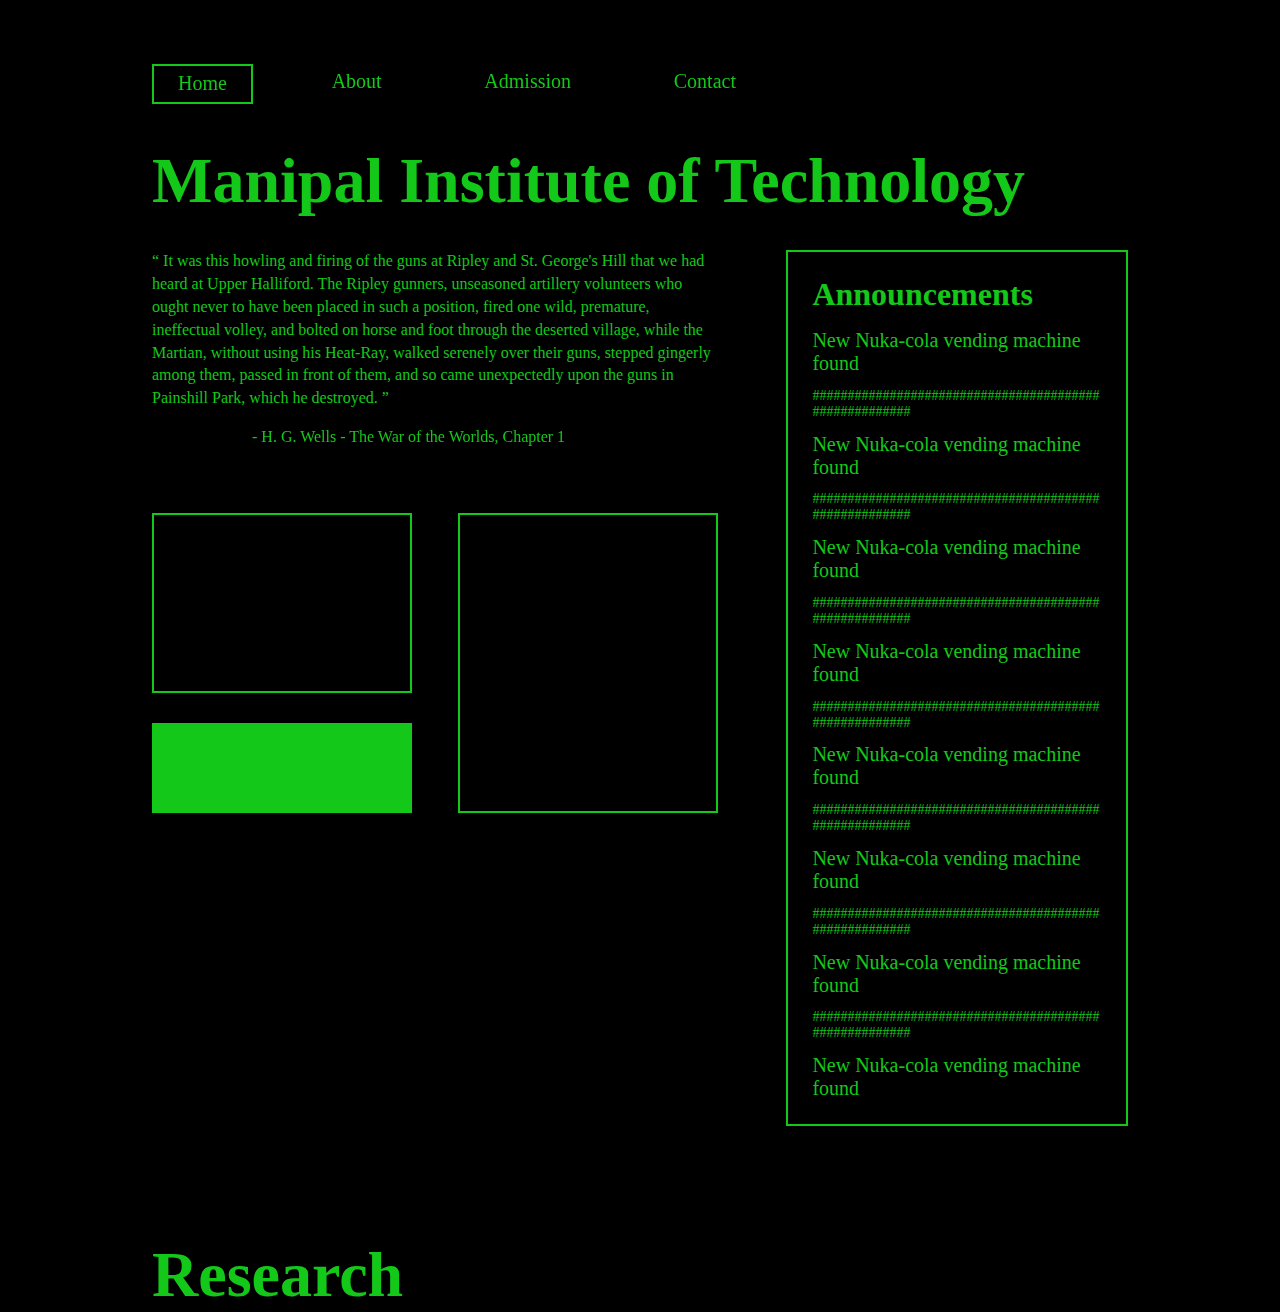
==== index.html @ e8dffa1d "Add base files" ====
<!DOCTYPE html>
<html lang="en">
	<head>
		<meta charset="UTF-8" />
		<meta name="viewport" content="width=device-width, initial-scale=1.0" />
		<link rel="stylesheet" href="./css/home.css" />
		<script src="./js/main.js"></script>
		<title>Exodus</title>
	</head>
	<body>
		<div class="container">
			<div id="filler"></div>
			<nav class="web-nav">
				<li href="#" id="active">Home</li>
				<li href="#">About</li>
				<li href="#">Admission</li>
				<li href="#">Contact</li>
			</nav>
			<header id="home-title">
				<h1>Manipal Institute of Technology</h1>
			</header>
			<main id="home">
				<div id="home-left">
					<div id="quote">
						<q>
							It was this howling and firing of the guns at Ripley
							and St. George's Hill that we had heard at Upper
							Halliford. The Ripley gunners, unseasoned artillery
							volunteers who ought never to have been placed in
							such a position, fired one wild, premature,
							ineffectual volley, and bolted on horse and foot
							through the deserted village, while the Martian,
							without using his Heat-Ray, walked serenely over
							their guns, stepped gingerly among them, passed in
							front of them, and so came unexpectedly upon the
							guns in Painshill Park, which he destroyed.
						</q>
						<p>- H. G. Wells - The War of the Worlds, Chapter 1</p>
					</div>
					<div id="resources">
						<div id="resources-left">
							<div id="research"></div>
							<div id="culture"></div>
						</div>
						<div id="statistics"></div>
					</div>
				</div>
				<div id="home-right">
					<h1>Announcements</h1>
					<p class="content">New Nuka-cola vending machine found</p>
					<p class="divider">
						#######################################################
					</p>
					<p class="content">New Nuka-cola vending machine found</p>
					<p class="divider">
						#######################################################
					</p>
					<p class="content">New Nuka-cola vending machine found</p>
					<p class="divider">
						#######################################################
					</p>
					<p class="content">New Nuka-cola vending machine found</p>
					<p class="divider">
						#######################################################
					</p>
					<p class="content">New Nuka-cola vending machine found</p>
					<p class="divider">
						#######################################################
					</p>
					<p class="content">New Nuka-cola vending machine found</p>
					<p class="divider">
						#######################################################
					</p>
					<p class="content">New Nuka-cola vending machine found</p>
					<p class="divider">
						#######################################################
					</p>
					<p class="content">New Nuka-cola vending machine found</p>
				</div>
			</main>
			<div class="section-filler"></div>
			<div id="research">
				<header id="research-title">
					<h1>Research</h1>
				</header>
			</div>
		</div>
	</body>
</html>
---- css/home.css ----
@import "colours.css";
@import "common.css";

* {
	margin: 0;
	padding: 0;
	font-family: Consolas;
	box-sizing: border-box;
}

body {
	height: 100vh;
	background-color: var(--primary-color);
	color: var(--secondary-color);
}

/* Group of title, quote and resouces */
#home {
	display: flex;
	justify-content: space-between;
	width: 100%;
	z-index: -2;
}

#home-right {
	margin-top: 2rem;
	width: 35%;
	border: 2px solid var(--secondary-color);
	padding: 1.5rem;
}

#home-right > h1 {
	margin-bottom: 1rem;
	font-weight: bold;
}

#home-right > .content {
	font-size: 1.25rem;
}

.divider {
	margin: 0.8rem 0;
	font-size: 0.875rem;
	word-wrap: break-word;
	width: 100%;
}

/* For college title */
#home-title > h1 {
	margin-top: 9rem;
	font-size: 4rem;
	font-weight: bold;
	z-index: -2;
}

/* For the quote */
#quote {
	margin-top: 2rem;
	max-width: 40.4rem;
	line-height: 1.43rem;
}

#quote > p {
	margin-top: 1rem;
	position: relative;
	left: 100px;
	word-wrap: normal;
}

/* For the resources section */
#home-left {
	width: 58%;
}

#resources {
	display: flex;
	justify-content: space-between;
	margin-top: 4rem;
	height: 300px;
	width: 100%;
}

#resources > div {
	width: 46%;
}

#resources > #resources-left {
	display: flex;
	flex-direction: column;
	justify-content: space-between;
}

#resources > #resources-left > #culture {
	height: 30%;
	width: 100%;
	background-color: var(--secondary-color);
}

#resources > #resources-left > #research {
	height: 60%;
	width: 100%;
}

#resources > #statistics,
#resources > #resources-left > div {
	border: 2px solid var(--secondary-color);
}

.section-filler {
	height: 4rem;
	width: 100%;
}

/* Research page */
#research-title > h1 {
	margin-top: 3rem;
	font-size: 4rem;
	font-weight: bold;
}
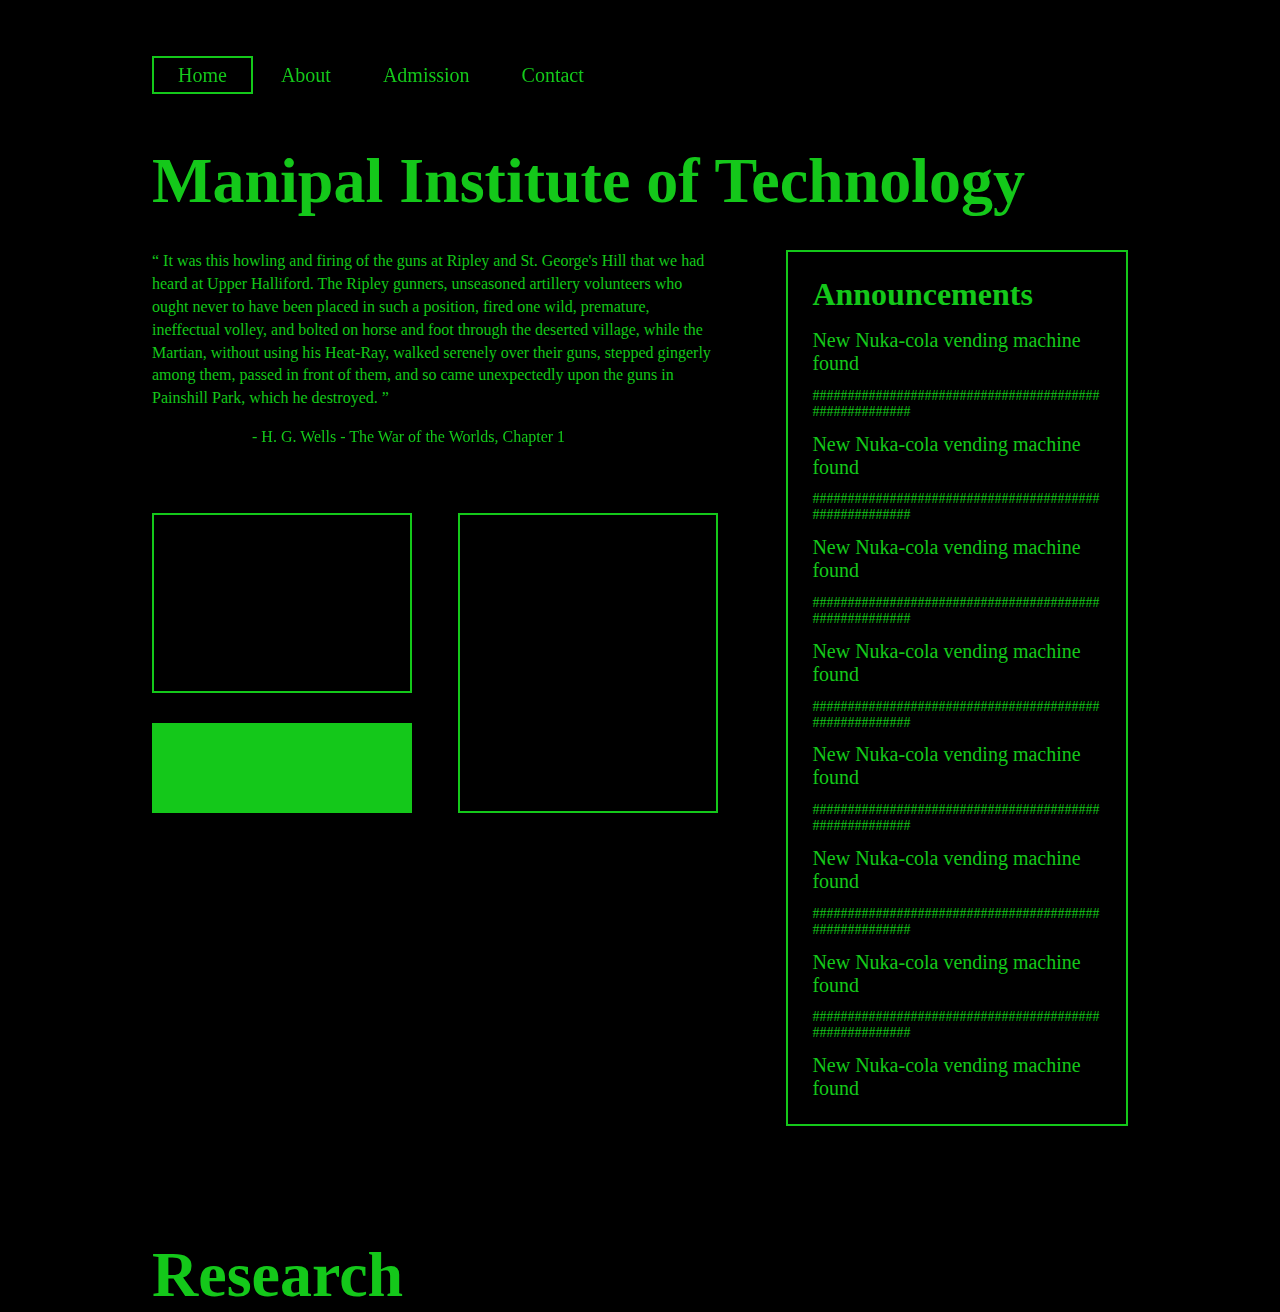
==== commit 1545ada8: "Merge 3442c6227076353f9fbf5a3430f17ff07ef78ba2 into 3225fad60c3c3703a029bf4883ea95404bdc793c" ====
--- a/index.html
+++ b/index.html
@@ -1,89 +1,94 @@
 <!DOCTYPE html>
 <html lang="en">
-	<head>
-		<meta charset="UTF-8" />
-		<meta name="viewport" content="width=device-width, initial-scale=1.0" />
-		<link rel="stylesheet" href="./css/home.css" />
-		<script src="./js/main.js"></script>
-		<title>Exodus</title>
-	</head>
-	<body>
-		<div class="container">
-			<div id="filler"></div>
-			<nav class="web-nav">
-				<li href="#" id="active">Home</li>
-				<li href="#">About</li>
-				<li href="#">Admission</li>
-				<li href="#">Contact</li>
-			</nav>
-			<header id="home-title">
-				<h1>Manipal Institute of Technology</h1>
+
+<head>
+	<meta charset="UTF-8" />
+	<meta name="viewport" content="width=device-width, initial-scale=1.0" />
+	<link rel="stylesheet" href="./css/home.css" />
+	<script src="./js/main.js"></script>
+	<title>Exodus</title>
+</head>
+
+<body>
+	<div class="container">
+		<div id="filler"></div>
+		<nav class="web-nav">
+			<ul>
+				<li><a href="./index.html" id="active">Home</a></li>
+				<li><a href="./about.html">About</a></li>
+				<li><a href="./admission.html">Admission</a></li>
+				<li><a href="./contact.html">Contact</a></li>
+			</ul>
+		</nav>
+		<header id="home-title">
+			<h1>Manipal Institute of Technology</h1>
+		</header>
+		<main id="home">
+			<div id="home-left">
+				<div id="quote">
+					<q>
+						It was this howling and firing of the guns at Ripley
+						and St. George's Hill that we had heard at Upper
+						Halliford. The Ripley gunners, unseasoned artillery
+						volunteers who ought never to have been placed in
+						such a position, fired one wild, premature,
+						ineffectual volley, and bolted on horse and foot
+						through the deserted village, while the Martian,
+						without using his Heat-Ray, walked serenely over
+						their guns, stepped gingerly among them, passed in
+						front of them, and so came unexpectedly upon the
+						guns in Painshill Park, which he destroyed.
+					</q>
+					<p>- H. G. Wells - The War of the Worlds, Chapter 1</p>
+				</div>
+				<div id="resources">
+					<div id="resources-left">
+						<div id="research"></div>
+						<div id="culture"></div>
+					</div>
+					<div id="statistics"></div>
+				</div>
+			</div>
+			<div id="home-right">
+				<h1>Announcements</h1>
+				<p class="content">New Nuka-cola vending machine found</p>
+				<p class="divider">
+					#######################################################
+				</p>
+				<p class="content">New Nuka-cola vending machine found</p>
+				<p class="divider">
+					#######################################################
+				</p>
+				<p class="content">New Nuka-cola vending machine found</p>
+				<p class="divider">
+					#######################################################
+				</p>
+				<p class="content">New Nuka-cola vending machine found</p>
+				<p class="divider">
+					#######################################################
+				</p>
+				<p class="content">New Nuka-cola vending machine found</p>
+				<p class="divider">
+					#######################################################
+				</p>
+				<p class="content">New Nuka-cola vending machine found</p>
+				<p class="divider">
+					#######################################################
+				</p>
+				<p class="content">New Nuka-cola vending machine found</p>
+				<p class="divider">
+					#######################################################
+				</p>
+				<p class="content">New Nuka-cola vending machine found</p>
+			</div>
+		</main>
+		<div class="section-filler"></div>
+		<div id="research">
+			<header id="research-title">
+				<h1>Research</h1>
 			</header>
-			<main id="home">
-				<div id="home-left">
-					<div id="quote">
-						<q>
-							It was this howling and firing of the guns at Ripley
-							and St. George's Hill that we had heard at Upper
-							Halliford. The Ripley gunners, unseasoned artillery
-							volunteers who ought never to have been placed in
-							such a position, fired one wild, premature,
-							ineffectual volley, and bolted on horse and foot
-							through the deserted village, while the Martian,
-							without using his Heat-Ray, walked serenely over
-							their guns, stepped gingerly among them, passed in
-							front of them, and so came unexpectedly upon the
-							guns in Painshill Park, which he destroyed.
-						</q>
-						<p>- H. G. Wells - The War of the Worlds, Chapter 1</p>
-					</div>
-					<div id="resources">
-						<div id="resources-left">
-							<div id="research"></div>
-							<div id="culture"></div>
-						</div>
-						<div id="statistics"></div>
-					</div>
-				</div>
-				<div id="home-right">
-					<h1>Announcements</h1>
-					<p class="content">New Nuka-cola vending machine found</p>
-					<p class="divider">
-						#######################################################
-					</p>
-					<p class="content">New Nuka-cola vending machine found</p>
-					<p class="divider">
-						#######################################################
-					</p>
-					<p class="content">New Nuka-cola vending machine found</p>
-					<p class="divider">
-						#######################################################
-					</p>
-					<p class="content">New Nuka-cola vending machine found</p>
-					<p class="divider">
-						#######################################################
-					</p>
-					<p class="content">New Nuka-cola vending machine found</p>
-					<p class="divider">
-						#######################################################
-					</p>
-					<p class="content">New Nuka-cola vending machine found</p>
-					<p class="divider">
-						#######################################################
-					</p>
-					<p class="content">New Nuka-cola vending machine found</p>
-					<p class="divider">
-						#######################################################
-					</p>
-					<p class="content">New Nuka-cola vending machine found</p>
-				</div>
-			</main>
-			<div class="section-filler"></div>
-			<div id="research">
-				<header id="research-title">
-					<h1>Research</h1>
-				</header>
-			</div>
 		</div>
-	</body>
-</html>
+	</div>
+</body>
+
+</html>--- a/css/home.css
+++ b/css/home.css
@@ -1,18 +1,6 @@
 @import "colours.css";
 @import "common.css";
 
-* {
-	margin: 0;
-	padding: 0;
-	font-family: Consolas;
-	box-sizing: border-box;
-}
-
-body {
-	height: 100vh;
-	background-color: var(--primary-color);
-	color: var(--secondary-color);
-}
 
 /* Group of title, quote and resouces */
 #home {
